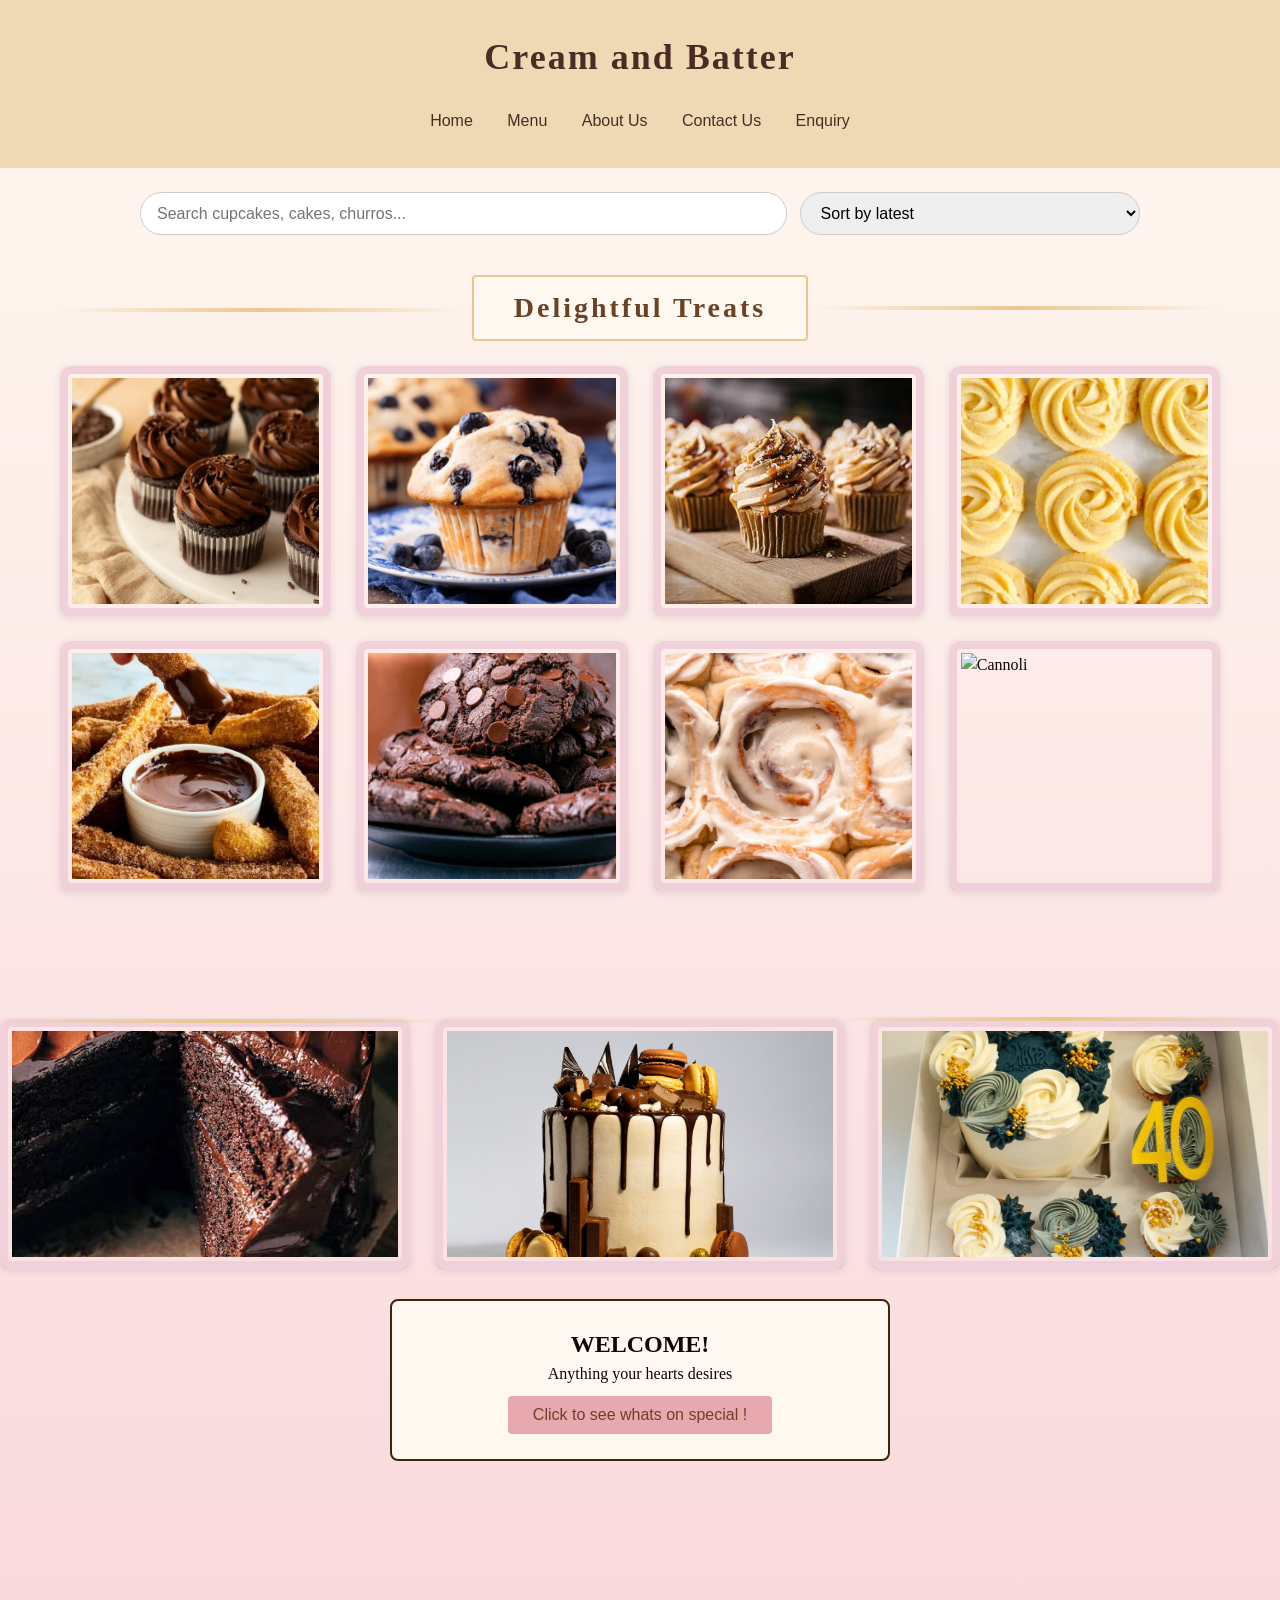
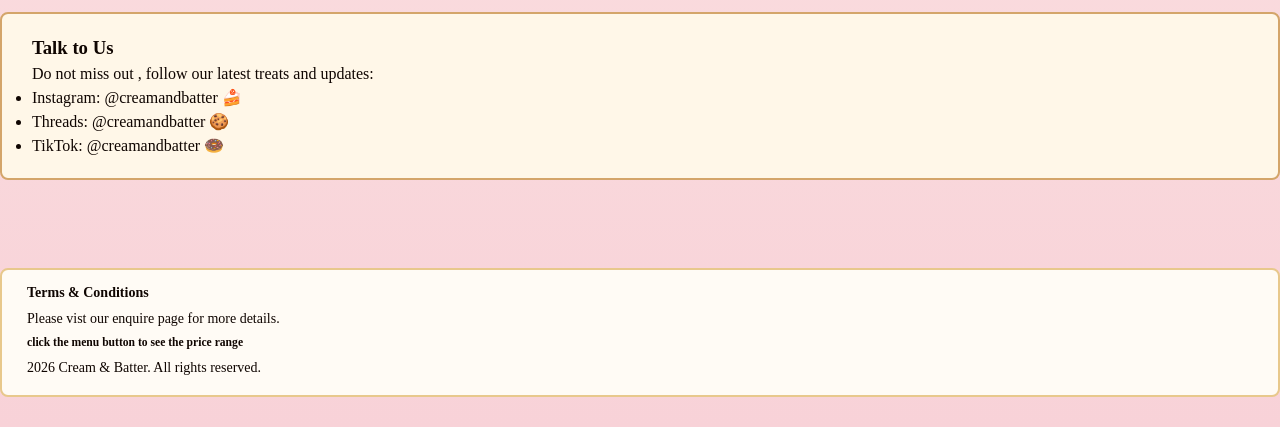
==== index.html @ 1e6fc190 "Add files via upload" ====
<!DOCTYPE html>
<html lang="en">
<head>
    <meta charset="UTF-8">
    <meta name="viewport" content="width=device-width, initial-scale=1.0">
    <title>Cream & Batter |Delightful Treats,Tarts & Pasties</title>
    <meta name="description" content="Cream and Batter bakes fresh cupcakes, churros and cakes.Browse our menu and place an enquiry today.">
<link rel="stylesheet" href="style.css">
</head>
<body style="background-color: #EFD9B4;"> 
  <header>
        <div class="header-wrapper">
            <h1 class="logo">Cream and Batter</h1>
            <nav class="nav-links">
                <a href="index.html">Home</a>
                <a href="menu.html">Menu</a>
                <a href="about.html">About Us</a>
                <a href="contact.html">Contact Us</a>
                <a href="enquiry.html">Enquiry</a>
                </nav>
        </div>
   
    </header>
    

<div class="pink-box">
<div class="toolbar">
  <input type="search" id="search" placeholder="Search cupcakes, cakes, churros..." aria-label="Search products">
  <select id="sort" aria-label="Sort products">
    <option value="default">Sort by latest</option>
    <option value="low">Price: low to high</option>
    <option value="high">Price: high to low</option>
    <option value="az">Name: A-Z</option>
  </select>
</div>
<p id="count"></p>
 
<div class="gallery-container">
<div class="bow-header">
<h2>Delightful Treats</h2>
</div>

<!-- What the bakery offers with images -->

<div class="gallery-grid">
    <div class ="gallery-item" data-name="Chocolate Fudge Cupcakes" data-price="25">
     <img src ="Chocolate-Fudge-Cupcakes.jpg" alt="Chocolate Fudge Cupcakes" width="300" height="300">
     </div>
     <div class="gallery-item" data-name="Healthy Blueberry Muffins" data-price="35">
     <img src="Healthy-Blueberry-Muffins.jpg" alt="Healthy Blueberry Muffins" width="300" height="300">
     </div>
    <div class="gallery-item" data-name="Assorted Flavour Cupcakes" data-price="25-45">
     <img src="caramel-cupcake.jpg" alt="Cupcakes" width="300" height="300">
    </div>
<div class="gallery-item" data-name="Fresh Butter Cookies" data-price="40">
    <img src="fresh-butter-cookies.jpg" alt="Fresh Butter Cookies" width="300" height="300">
</div>
<div class ="gallery-item" data-name="Churros" data-price="21 for 3">
    <img src="churros.jpg" alt="Churros" width="300" height="300">

</div>
<div class="gallery-item" data-name="Eggless Chocolate Cookies" data-price="40">
    <img src="Eggless-Chocolate-Cookies.jpg" alt="Eggless Chocolate Cookies" width="300" height="300">
</div>
<div class="gallery-item" data-name="Cinnamon Rolls" data-price="10-80">
    <img src="Cinnamon-Buns.jpg" alt="Cinnamon Rolls" width="300" height="300">
</div>
<div class="gallery-item" data-name="Cannoli" data-price="25">
    <img src="Cannoli.jpg" alt="Cannoli" width="300" height="300">
</div>
</div>
</div>

<br>
<br>
<div class = "bow-header">

</div>
<div class="gallery-grid">
<div class="gallery-item" data-name="Chocolate Cake" data-price="650">
<img src="celebration-cake.jpg" alt="Chocolate Cake" width="100" height="200">
</div>
<div class="gallery-item" data-name="Chocolate Coma Cake" data-price="500">
<img src="Chocolate-coma-cake.jpg "  alt ="Birthday Cake" width="300" height="300">
</div>
<div class="gallery-item" data-name="40th Birthday Bento Cake" data-price="450">
<img src="40th-birthday-bento-cake-and-cupcakes.jpg"  alt ="40th Birthday Bento Cake" width="200" height="300">
</div>
</div>
</div>
</div>

 <div class="welcome-box">
    <h2 id="welcome-heading">WELCOME!</h2>
    <p id="welcome-message"> Anything your hearts desires</p>  
    <button id="change-btn">Click to see whats on special !</button>  
    </div>



</div>

<br>
<br>

<br>
<br> <!-- Section allows people browse freely -->

<!-- Footer -->
<footer>
<div class="footer-section talk-to-us">

<div class="deco-right">

</div>
<h3>Talk to Us</h3>
<p>Do not miss out , follow our latest treats and updates:</p>
<ul>
<li>Instagram: @creamandbatter <span class="deco-symbol">  &#127856;    </span> </li>
<li>Threads: @creamandbatter<span class="deco-symbol">   &#127850;   </span> </li>
<li>TikTok: @creamandbatter <span class="deco-symbol">   &#127849;   </span> </li>
</div>  
   
</div>

</ul>

<br>
<br>
<div class="footer-section terms">


<h4>Terms & Conditions</h4>
<p> Please  vist our enquire  page for more details.</p>
<h5>click the menu button to see the price range</h5>
<p>2026 Cream & Batter. All rights reserved.</p>
</div>

</footer>
<script>
const heading = document.getElementById('welcome-heading');
const message = document.getElementById('welcome-message');
const btn = document.getElementById('change-btn');
let isShowingSpecial=false;
btn.addEventListener('click', function() {
    if(!isShowingSpecial) {
    heading.textContent = "✨ Today's Special ✨";
    message.textContent = "10% off all chocolate cupcakes this week!";
    this.textContent="Go back ";
    isShowingSpecial=true;
    } else{
        heading.textContent="Fresh treats baked with desires";

        this.textContent="Click to see whats on special!"
        isShowingSpecial=false;

    }
});
</script>
<script>
const search = document.getElementById('search');
const sort = document.getElementById('sort');
const count = document.getElementById('count');
const grids = document.querySelectorAll('.gallery-grid');
const items = [...document.querySelectorAll('.gallery-item')];

function update() {
  const term = search.value.trim().toLowerCase();
  let shown = 0;
  items.forEach(i => {
    const ok = i.dataset.name.toLowerCase().includes(term);
    i.style.display = ok ? '' : 'none';
    if (ok) shown++;
  });
  grids.forEach(g => {
    const list = [...g.querySelectorAll('.gallery-item')];
    if (sort.value === 'low') list.sort((a, b) => a.dataset.price - b.dataset.price);
    if (sort.value === 'high') list.sort((a, b) => b.dataset.price - a.dataset.price);
    if (sort.value === 'az') list.sort((a, b) => a.dataset.name.localeCompare(b.dataset.name));
    if (sort.value !== 'default') list.forEach(i => g.appendChild(i));
  });
  count.textContent = shown ? '' : 'No products match your search.';

}
search.addEventListener('input', update);
sort.addEventListener('change', update);
update();
</script>
<div id="zoomOverlay" class="zoom-overlay" hidden>
  <span class="zoom-close">&times;</span>
  <img id="zoomImg" src="" alt="">
  <p id="zoomCaption"></p>
</div>

<script>
const zoomOverlay = document.getElementById('zoomOverlay');
const zoomImg = document.getElementById('zoomImg');
const zoomCaption = document.getElementById('zoomCaption');

document.querySelectorAll('.gallery-item img').forEach(function (img) {
  img.style.cursor = 'zoom-in';
  img.addEventListener('click', function () {
    zoomImg.src = img.src;
    zoomImg.alt = img.alt;
    zoomCaption.textContent = img.alt;
    zoomOverlay.hidden = false;
  });
});

function closeZoom() {
  zoomOverlay.hidden = true;
  zoomImg.removeAttribute('src');
}
zoomOverlay.addEventListener('click', closeZoom);
document.addEventListener('keydown', function (e) {
  if (e.key === 'Escape') closeZoom();
});
</script>
</body>
</html>















    
    
















</body>
</html>
---- style.css ----
/* Styling for the bakery website */
* {
margin: 0;
padding: 0;
box-sizing: border-box;
}   
body {

    /* Background color for Index page */
background: linear-gradient(to bottom, #fff8f0 , #f8d2d8);
min-height: 100vh;

/*Font setting for the home page */
font-family:Cambria, Cochin, Georgia, Times, 'Times New Roman', serif;
font-size: 16px;
color: #0f0501;
line-height: 1.5;
} 
/* Style for  the header section */
header {
    text-align: center;
    padding: 30px 20px;
background-color: #EFD9B4;
}
 header h1 {
    font-family:Cambria, Cochin, Georgia, Times, 'Times New Roman', serif;
    font-size: 36px;
    color: #4a2c24;
    margin-bottom: 20px;
    letter-spacing: 2px;
}
nav {
    margin: 0 15px;
    text-decoration: none;
    color:#4a2c24;
    font-family:Impact, Haettenschweiler, 'Arial Narrow Bold', sans-serif;
    font-size: 16px;
    font-weight:500;
    transition: all 0.3s ease;
    padding: 5px 0;

}
/* Hover effect for the navigation links */
nav{
    text-align: center;

}
nav a {
    margin:0 15px;
    text-decoration: none;
    color:#4a2c24;
    font-family:Verdana, Geneva, Tahoma, sans-serif;
    font-size: 16px;
    font-weight:500;
    padding: 5px 0;
    background: linear-gradient(#E8A8B0 0 0) bottom center / 100% 2px no-repeat;
    background-size: 0% 2px;
    background-repeat: no-repeat;
    transition: background-size 0.3s ease;
}

nav a:hover{
    background-size: 100% 2px;
}



    

main {
    max-width: 1200px;
    margin: 0 auto;
    padding: 40px 20px;

}
.pink-box-box {
    background-color:#f8d2d8;
    padding: 30px;
    border-radius: 10px;
    margin : 20px 0;
}

/* allow users to view website on cellphones*/

* {
  box-sizing: border-box;  
}

img {
  max-width: 100%;  
  height: auto;
}
/* allow users to view website on Desktop*/

/* allow users to view website on tablet*/
@media screen and (max-width: 899px) {
  body {
    font-size: 17px;
    padding: 0 15px;
  }

  header {
    padding: 25px 15px;
  }

  header h1 {
    font-size: 30px;
  }

  nav a {
    font-size: 15px;
    margin: 0 10px;
  }

  main {
    padding: 30px 15px;
  }

  .image-box img {
    max-width: 220px;
  }
}


@media screen and (max-width: 600px) {
  body {
    font-size: 16px;
    padding: 0 10px;
  }

  header {
    padding: 20px 10px;
  }

  header h1 {
    font-size: 24px;
    margin-bottom: 15px;
  }

  
  nav {
    display: flex;
    flex-direction: column;
    gap: 8px;
  }

  nav a {
    display: block;
    padding: 10px 15px;
    margin: 0;
    border-bottom: 1px solid rgba(255,255,255,0.3);
  }

  
       .image-box {
       display: block;
        max-width: 320px;
        margin: 12px auto;
  }

       .image-box img {
        width: 100%;
    max-width: 100%;
  }

            main {
               padding: 20px 10px;
            }

h2 {  
         font-size: 22px;
       }

         h3 {
         font-size: 19px;
        }
}
/* to create a hover effect for images */
.gallery-container{
  max-width: 1200px;
  margin:40px auto;
  padding: 0 20px;
}

.gallery-grid{
  display:grid;
  grid-template-columns: repeat(auto-fit, minmax(250px, 1fr));
  gap: 25px;
}
.gallery-item{
  overflow:hidden;
  border-radius: 8px;
  box-shadow: 0 2px 8px rgba(0,0,0,0.1);
  transition:transform 0.3s ease, box-shadow 0.3s ease;
}
.gallery-item img{
  width:100%;
  height: 250px;
  display:block;
  transition:transform 0.4s ease;
}
.gallery-item:hover{
  transform:translateY(-5px);
  box-shadow:0 8px 20px rgba(0,0,0,0.15);
}
.gallery-item:hover img{
  transform:scale(1.08);
}

/* To create a decorative effect on the right sides of the page */
.deco-left, .deco-right {
  position: fixed;
  top: 50%;
  transform: translateY(-50%);
  display: flex;
  flex-direction: column;
  gap:40px;
  opacity: 0.12;
  pointer-events: none;
  z-index: 0;
}
.deco-left {
  left: 20px;
}
/* For menu page */
.menu-container {
  max-width: 1000px;
  margin: 40px auto;
  padding: 0 20px;
  display: grid;
  grid-template-columns:1fr 1fr;
  gap: 40px;

}
.menu-column h2{
  color:#6b4226;
  font: size 24px;
  margin: bottom 15px;
  border-bottom:2px solid #e8c88c;
  padding-bottom: 5px;

}
.menu-column ul{
  list-style-type: none;
  padding: 0;
  margin: bottom 30px;
}
.menu-column li{
  padding:8px 0;
  font: size 17px;
  color:#5a381c;
  border-bottom:1 px dashed #e8d5b7;
}
/* adds features to the note for customers to read on the menu page */ 
.special-note{
  margin-top:  15px;
  font-style: italic;
  color:#8b5a2b;
  
}
/*To fit on smaller screens make it 1 column*/
@media screen and (max-width: 768px) {
  .menu-container {
    grid-template-columns: 1fr;
  }
}
/*This part allows the navigation bar to be on the side  on the contact us page */
.sidebar {
  position:fixed;
  left : 0;
  top:0;
  width: 220px;
  height: 100vh;
  background:linear-gradient(to bottom, #fff8f0 , #fdfbd4);
  border-right: 3px solid #e8c88c;
  padding: 30px 20px;
  box-sizing: border-box;
}
.sidebar-logo {
  font-family: Cambria, Cochin, Georgia, Times, 'Times New Roman', serif;
  font: size 28px;
  color:#6b4226;
  text-align: center;
  margin-bottom: 40px;
  letter-spacing: 2px;
}
.sidebar-nav a{
  display:block;
  text-decoration: none;
  font-family: Cambria, Cochin, Georgia, Times, 'Times New Roman', serif;
  font-size: 18px;
  color:#8b5a2b;
  padding : 12px 15px;
  margin-bottom: 8px;
  border: radius 5px;
  transition: all 0.3 ease;

}
.sidebar-nav a:hover{
  background-color: #e8c88c;
  color:#5e381c;
}
/**/
.main-content{
  margin-left: 240px; 
  padding:30px;
  min-height: 100vh;
}
/**/
.sidebar-nav a.active {
  background-color: #e8c88c;
  color:#5a381c;
}
.main-content {
  margin-left: 240px;
  padding: 30px;
  min-height: 100vh;
  box-sizing: border-box;
  /* For image to be on the right with a faded background */
  background-image: url(picture.jpg);
  background-repeat: no-repeat;
  background-position: right center;
  background-size: contain;
  opacity: 0.95;
}

/*-----To make the header smaller on the enquiry page alone-----*/
.enquiry-header .header-wrapper{
  padding : 5px 20px ; 
  
}
.enquiry-header .logo {
  font-size: 28px;
  margin:0 0 3px 0;
}
.enquiry-header .main-nav a {
  font-size: 16px;
  padding: 5px 10px;
  margin: 0 8px;
}
.about-page::before{
  content:"About Cream & Batter";
  position:absolute;
  top: 50px;
  left: 50%;
  transform: translateX(-50%);
  font-size: 50px;
  font-family:Cambria, Cochin, Georgia, Times, 'Times New Roman', serif;
  color: #6b4226;
  opacity: 0.15;
  pointer-events: none;
  z-index: 0;
}
.footer-section {
  border: 2px solid #e8c88c;
  border-radius: 8px;
  padding: 20px 30px;
  margin: 25px 0;
  background-color: #fffbf5;
}
.talk-to-us{
  border-color: #d4a56a;
  background-color: #fff7e8;
}
.terms {
  padding : 12px 25px;
  margin: 15px 0 30px 0;
  font-size: 14px;
  border: width 1px;
}
.terms h3 {
  font-size: 16px;
  margin-top: 5px;
}
.terms p{
  margin: 5px 0;
}
/*SOFT .pink-box BORDER AROUND IMAGES*/
.gallery-item img{
  border:8px solid #f0d0d9;
  border-radius: 6px;
  padding: 4px;
}
/*----- Appply header styling -----*/
.bow-header{
  position: relative;
  text-align: center;
  margin:40px 0 25px 0 ;
}
/* Behind the text should display a ribbon*/
.bow-header::before,
.bow-header::after{
content:"";
position: absolute;
top:50%;
width:35%;
height:4px;
background:linear-gradient(to right, transparent,#e8c88c,transparent);
}
.bow-header::before {
  left:0;
}
.bow-header::after{
right:0;
}
/*Apply a text with soft background "tag" */
.bow-header h2{
  display:inline-block;
  position: relative;
  font-family: Cambria, Cochin, Georgia, Times, 'Times New Roman', serif;
  font-size: 28px;
  color: #6b4226;
  background-color: #fff8f0;
  padding: 10px 40px;
  border:2px solid #e8c88c;
  border-radius: 4px;
  margin:0;
  letter-spacing: 3px;
}
/*Add a line on each side of the "pastries sign part*/
.bow-header h2::before,
.bow-header::after{
  position: absolute;
  top: 50%;
  transform: translateY(-50%);
  font-size: 16px;
  color:#d4a56a;
}
.history-box{
  border:2px solid #e8c88c;
  background-color:#fff8f0;
  padding: 20px;
  margin:20px auto;
  max-width: 700px;
  border-radius: 6px;
}

/*Add a box around enquiry information fill out*/
.enquiry-box{
  max-width: 600px;
  margin: 30px auto;
  padding: 30px;
  background-color: #fff8f0;
  border: 2px solid #e8c88c;
  border-radius: 10px;
}
/**/
.enquiry-box input,
.enquiry-box select,
.enquiry-box textarea{
  width: 100%;
  padding :10px;
  margin: 6px 0 15px 0;
  border: 1px solid #e8c88c;
  border-radius: 4px;
  background-color: #fffbf5;
}
.enquiry-box input:focus,
.enquiry-box select:focus,
.enquiry-box textarea:focus{
  outline:none;
  border-color:#d4a56a;
  box-shadow: 0 0 5px rgba(212 , 165, 106,0.3);
}
/* Accordion feature added on enquiry page --  */
.accordion-item{
  border:2px solid #e8c88c;
  border-radius: 6px;
  margin: 10px 0;
  max-width: 600px;
}
.accordion-btn{
  width: 100%;
  padding: 15px;
  background-color: #fff8f0;
  border:none;
  text-align: left;
  font-size: 16px;
  cursor: pointer;
  color: #6b4226;
}
.accordion-content{
  padding: 0 15px;
  max-height: 0;
  overflow: hidden;
  transition: max-height 0.3s ease;
  background-color: #fff8ff;
}
.accordion-content p {
  padding : 15px 0 ;
  margin: 0;
}
/* gallery light-box feature , placed on the menu page so that customers could click on a pastry photo and see it bigger*/
.gallery-thumb {
    width: 150px;
    height: 150px;
    object-fit: cover;
    cursor: pointer;
    border: 3px solid transparent;
    transition: border 0.3s ease;
}

.gallery-thumb:hover {
    border-color: #f8d7e0;
}

.lightbox {
    display: none;
    position: fixed;
    top: 0;
    left: 0;
    width: 100%;
    height: 100%;
    background: rgba(0,0,0,0.8);
    justify-content: center;
    align-items: center;
    z-index: 1000;
}

#lightbox-img {
    max-width: 80%;
    max-height: 80%;
}

.close {
    position: absolute;
    top: 20px;
    right: 35px;
    color: white;
    font-size: 40px;
    cursor: pointer;
}
/* Gallery grid on the menu page */
.lightbox-gallery {
  display: grid;
  grid-template-columns: repeat(3, 150px);
  gap: 8px;
  margin-top: 25px;
}
/* Welcome box on the home page with today's special*/
.welcome-box {
    text-align: center;
    padding: 25px;
    background-color: #fff8f0;
    border: 2px solid #392807;
    border-radius: 8px;
    max-width: 500px;
    margin: 30px auto;
    transition: all 0.3s ease;
}
#change-btn {
  padding: 10px 25px;
  background-color: #E8A8B0;
  border: none;
  border-radius: 4px;
  cursor: pointer;
  font-size: 16px;
  color: #6b4226;
  margin-top: 10px;
}
#change-btn:hover {
  background-color: #d4a56a;
}
/*  Interactive Map*/
.map-container {
    max-width: 600px;
    margin: 30px auto;
    text-align: center;
}

#bakery-map {
    height: 350px;
    width: 100%;
    border: 3px solid #e8c88c;
    border-radius: 8px;
    margin: 10px 0;
}

.map-container h3 {
    color: #6b4226;
    font-family: Cambria, serif;
}

.map-container p {
    color: #6b4226;
    margin: 5px 0;
}
/* To hide the content on the enquiry page and expand when clicked */
.accordion-content {
    display: none;
    padding: 12px;
    border-top: 1px solid #ddd;
}

.accordion-content.open {
  display: block;
}
/* To make the content visible when the accordion is clicked  on the enquiry page*/
.accordion-content p {
  color:#333 !important;
  display: block;
  visibility: visible;
  opacity: 1;
  margin: 0;  
}
.accordion-item {
  height: auto !important;
  max-height: none !important;
  overflow: visible !important;
}

.accordion-btn {
  display: block;
  width: 100%;
  height: auto !important;
  text-align: left;
}

.accordion-content {
  display: none;
  height: auto !important;
  max-height: none !important;
  overflow: visible !important;
  background: #fff3e6;
  color: #333;
  padding: 12px;
}

.accordion-content.open {
  display: block !important;
}

.accordion-content p {
  color: #333 !important;
  font-size: 16px !important;
}
/* Add a symbol to indicate the accordion is open or closed */
.accordion-item {
  height: auto !important;
  max-height: none !important;
  overflow: visible !important;
}

.accordion-btn {
  display: block;
  width: 100%;
  height: auto !important;
  text-align: left;
}

.accordion-content {
  display: none;
  height: auto !important;
  max-height: none !important;
  overflow: visible !important;
  background: #fff3e6;
  color: #333;
  padding: 12px;
}

.accordion-content.open {
  display: block !important;
}

.accordion-content p {
  color: #333 !important;
  font-size: 16px !important;
}
.accordion-btn {
  position: relative !important;
  padding-right: 50px !important;
  cursor: pointer;
}

.accordion-btn::after {
  content: "+" !important;
  position: absolute !important;
  right: 16px !important;
  top: 50% !important;
  transform: translateY(-50%) !important;
  font-size: 26px !important;
  font-weight: bold !important;
  color: #6b4226 !important;
  display: block !important;
}

.accordion-btn.active::after {
  content: "−" !important;
}
/* Hero Section */
.hero{background:linear-gradient(rgba(59,36,24,.7),rgba(59,36,24,.7)),url('cinnamon-rolls.jpg') center/cover;color:#fff;text-align:center;padding:4rem 1rem}
.hero h2{font-size:clamp(2rem,6vw,3.5rem);letter-spacing:2px;text-transform:uppercase}
.crumbs{margin-top:.6rem;font-size:.85rem;text-transform:uppercase}
.crumbs a{color:#ffb37a;text-decoration:none}
.toolbar{display:flex;flex-wrap:wrap;gap:.8rem;max-width:1000px;margin:1.5rem auto}
.toolbar input,.toolbar select{padding:.7rem 1rem;border:1px solid #ccc;border-radius:25px;font-size:1rem}
.toolbar input{flex:2;min-width:200px}
.toolbar select{flex:1;min-width:150px}
#count{text-align:center;font-style:italic}
.gallery-item{transition:transform .25s}
.gallery-item:hover{transform:translateY(-6px)}
.gallery-item img{border-radius:12px;object-fit:cover;box-shadow:0 4px 12px rgba(0,0,0,.2)}

/* Lightbox  feature on the index page this area allows the image to enlarge when clicked */
.zoom-overlay{position:fixed;inset:0;background:rgba(0,0,0,.85);display:flex;flex-direction:column;align-items:center;justify-content:center;z-index:1000;padding:1rem}
.zoom-overlay[hidden]{display:none}
.zoom-overlay img{max-width:90%;max-height:80vh;width:auto;height:auto;border-radius:12px}
.zoom-overlay p{color:#fff;margin-top:1rem;font-size:1.1rem}
.zoom-close{position:absolute;top:1rem;right:1.5rem;color:#fff;font-size:2.5rem;cursor:pointer}


/* Error Message Styles for contact form */
.response.error-box{background:#fdecea;border-left-color:#c0392b;color:#c0392b}
.response pre{white-space:pre-wrap}
/*Error message for the enquiry form */
.response.error-box{background:#fdecea;border-left-color:#c0392b;color:#c0392b}

/* For the cart to be displayed on the menu page and allow users to add items */
li .add-btn{margin-left:10px;padding:3px 10px;background:#E8A8B0;color:#6b4226;border:none;border-radius:12px;cursor:pointer;font-size:13px}
li .add-btn:hover{background:#d4a56a}
.cart-toggle{position:fixed;bottom:20px;right:20px;z-index:900;background:#6b4226;color:#fff;border:none;border-radius:30px;padding:12px 18px;font-size:18px;cursor:pointer;box-shadow:0 4px 12px rgba(0,0,0,.3)}
.cart-panel{position:fixed;bottom:80px;right:20px;width:320px;max-width:90vw;max-height:70vh;overflow-y:auto;background:#fff8f0;border:2px solid #e8c88c;border-radius:10px;padding:15px;z-index:900;box-shadow:0 6px 20px rgba(0,0,0,.25)}
.cart-panel[hidden]{display:none}
.cart-panel h2{font-size:20px;color:#6b4226;margin-bottom:8px}
.cart-panel ul{list-style:none;padding:0}
.cart-panel li{padding:6px 0;border-bottom:1px dashed #e8c88c}
.cart-panel li button{margin-left:6px;width:26px;height:26px;border:none;border-radius:50%;background:#e8c88c;cursor:pointer}
#cartTotal{font-weight:bold;margin-top:8px}
.cart-note{font-size:12px;font-style:italic;color:#8b5a2b}
.cart-action{display:block;width:100%;margin-top:8px;padding:10px;background:#E8A8B0;color:#4a2c24;border:none;border-radius:6px;text-align:center;text-decoration:none;cursor:pointer;font-size:15px}
.cart-clear{display:block;margin:8px auto 0;background:none;border:none;color:#8b5a2b;text-decoration:underline;cursor:pointer}
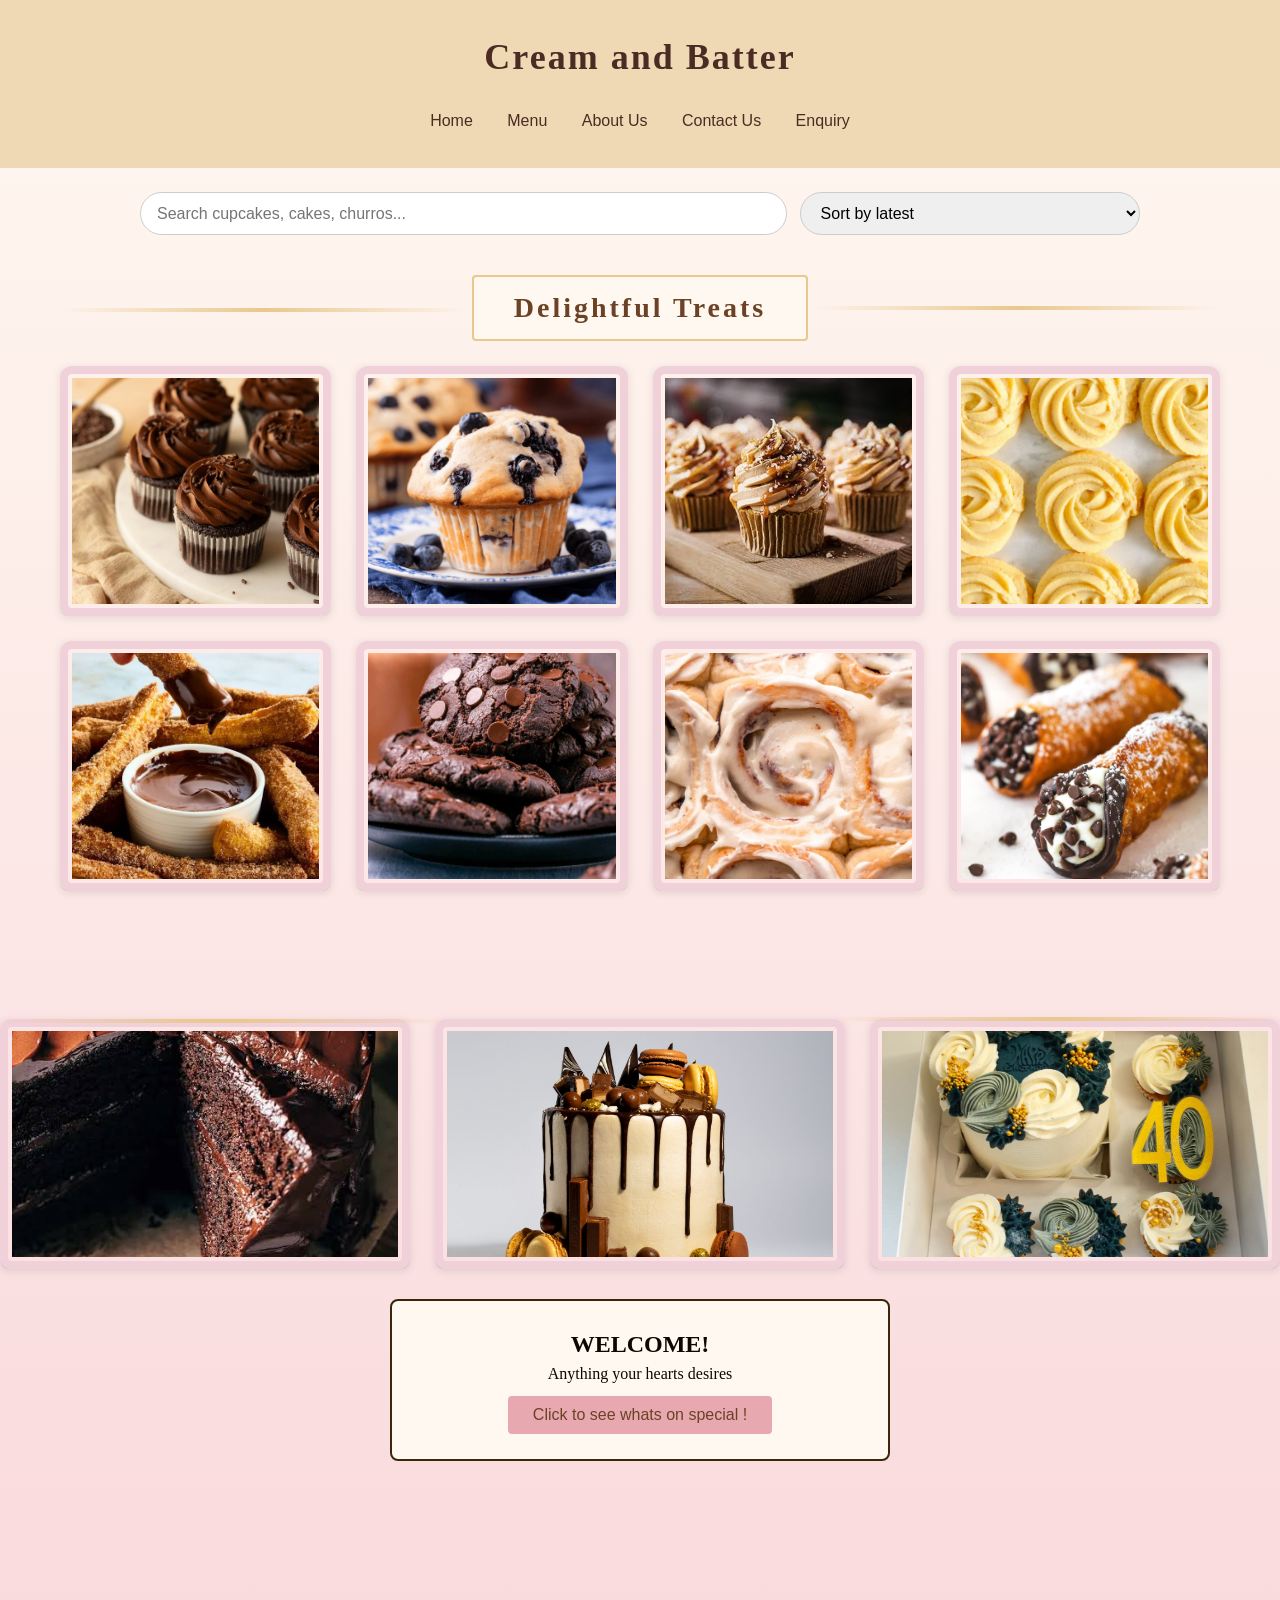
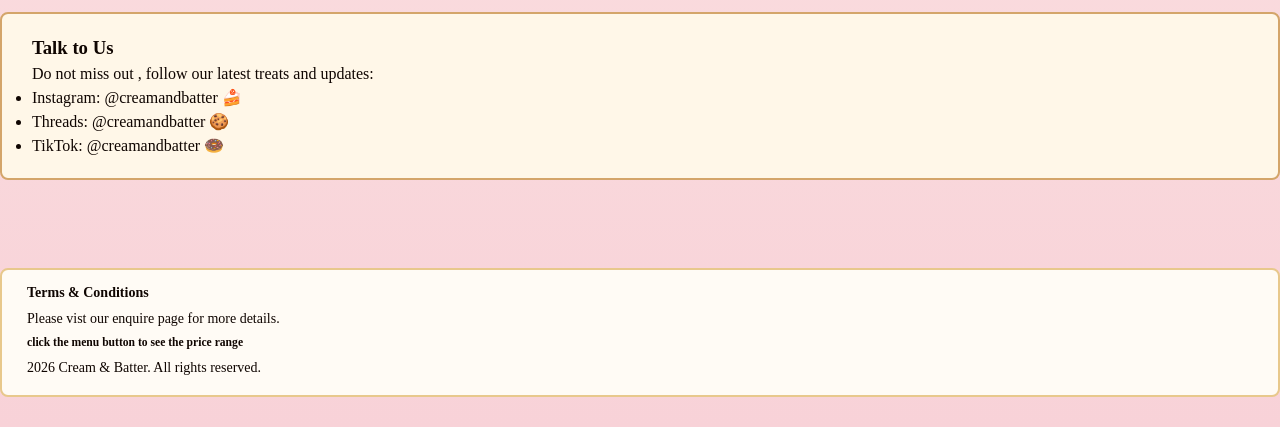
==== commit 07b9bb26: "Add files via upload" ====
--- a/index.html
+++ b/index.html
@@ -5,6 +5,7 @@
     <meta name="viewport" content="width=device-width, initial-scale=1.0">
     <title>Cream & Batter |Delightful Treats,Tarts & Pasties</title>
     <meta name="description" content="Cream and Batter bakes fresh cupcakes, churros and cakes.Browse our menu and place an enquiry today.">
+    <link rel="canonical" href="https://carolopokuboaten-arch.github.io/Web-POE/">
 <link rel="stylesheet" href="style.css">
 </head>
 <body style="background-color: #EFD9B4;"> 
